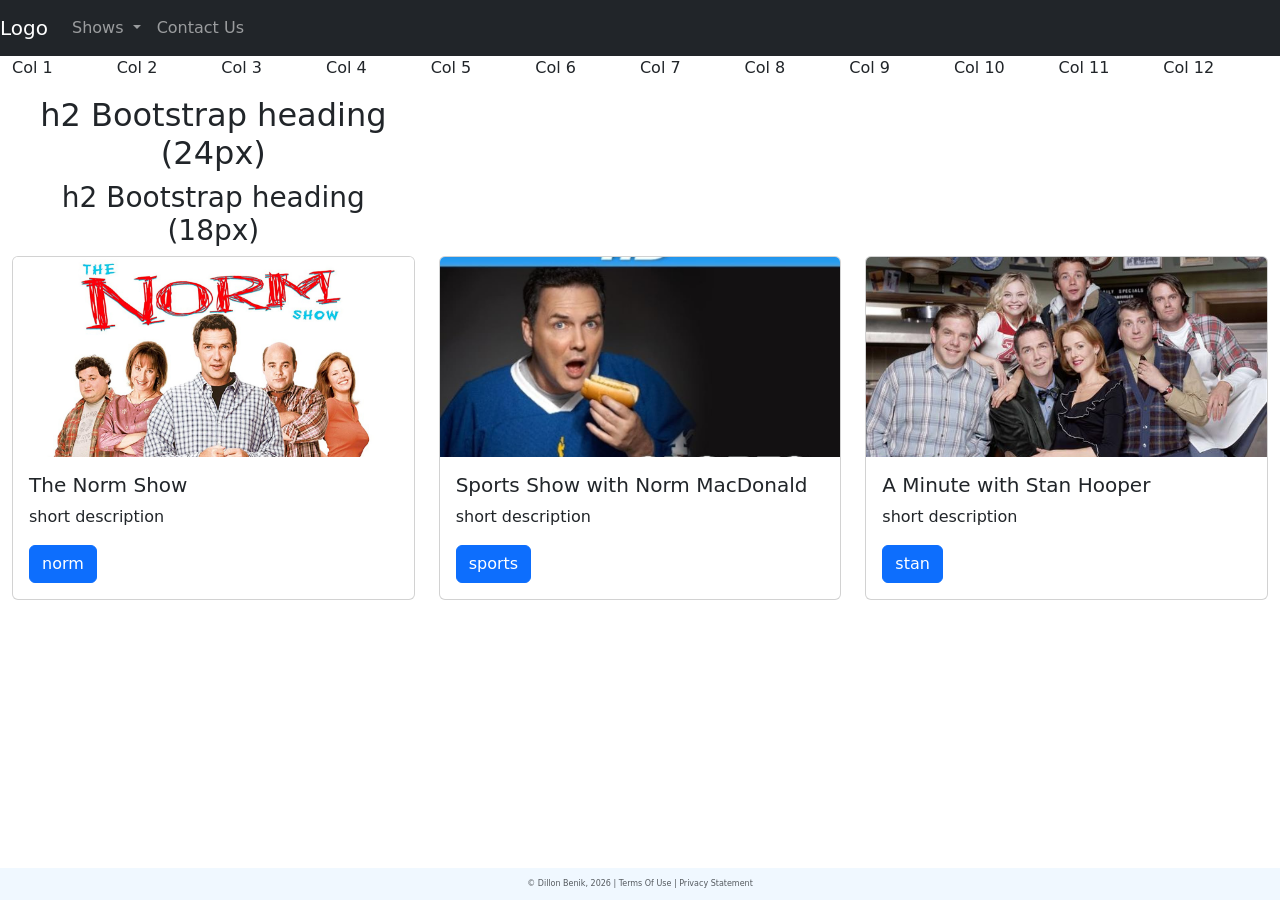
==== index.html @ 6edecae8 "testing CTRL-V'd video feed" ====
<!DOCTYPE html>
<html lang="en">
<head>
    <meta charset="UTF-8">
    <title>My First Bootstrap Page</title>
    <!-- CSS only -->
    <link href="https://cdn.jsdelivr.net/npm/bootstrap@5.0.2/dist/css/bootstrap.min.css"
          rel="stylesheet"
          integrity="sha384-EVSTQN3/azprG1Anm3QDgpJLIm9Nao0Yz1ztcQTwFspd3yD65VohhpuuCOmLASjC"
          crossorigin="anonymous">
    <link href="css/main.css" rel="stylesheet">
    <link href="./style.css" rel="stylesheet">

</head>
<body>
<div class="container-fluid">
    <div class="row">
            <nav class="navbar navbar-expand-md
                    justify-content-start
                    bg-dark navbar-dark
                    col-12">

                <!-- Brand -->
                <a class="navbar-brand" href="./index.html">Logo</a>
                <!-- Responsive Button for the smaller menu -->
                <button class="navbar-toggler" type="button"
                        data-bs-toggle="collapse" data-bs-target="#collapsibleNavbar">
                    <span class="navbar-toggler-icon"></span>
                </button>
                <div class="collapse navbar-collapse" id="collapsibleNavbar">
                    <ul class="navbar-nav">
                         <!-- Dropdown -->
                        <li class="nav-item dropdown">
                            <a class="nav-link dropdown-toggle" href="#" id="navbardrop"
                               data-toggle="dropdown" role="button" data-bs-toggle="dropdown" aria-expanded="false">
                               Shows
                            </a>
                            <div class="dropdown-menu">
                                <a class="dropdown-item" href="./the_norm_show.html">The Norm Show</a>
                                <a class="dropdown-item" href="./sports_show.html">Sports Show with Norm Macdonald</a>
                                <a class="dropdown-item" href="./stan_hooper.html">A Minute with Stan Hooper</a>
                            </div>
                        </li>
                        <!-- Links -->
                        <li class="nav-item">
                            <a class="nav-link" href="./contact.html">Contact Us</a>
                        </li>
                    </ul>
                </div>
            </nav>
        <div class="row">
        <p class="col-1">Col 1</p>
        <p class="col-1">Col 2</p>
        <p class="col-1">Col 3</p>
        <p class="col-1">Col 4</p>
        <p class="col-1">Col 5</p>
        <p class="col-1">Col 6</p>
        <p class="col-1">Col 7</p>
        <p class="col-1">Col 8</p>
        <p class="col-1">Col 9</p>
        <p class="col-1">Col 10</p>
        <p class="col-1">Col 11</p>
        <p class="col-1">Col 12</p>
        </div>
    <div class="col-sm-4  text-center">
        <h2>h2 Bootstrap heading (24px)</h2>
        <h3>h2 Bootstrap heading (18px)</h3>
    </div>
            <div class="container">
                <div class="row g-4">
                <!-- C A R D S-->
                    <div class="col-12 col-md-6 col-lg-4"> <!--card1-->
                        <div class="card h-100">
                            <img src="./images/card-theNormShow.jpg" class="card-img-top" id="card-theNormShow">
                            <div class="card-body">
                                <h5 class="card-title">The Norm Show</h5>
                                <p class="card-text">short description</p>
                                <a href="./the_norm_show.html" class="btn btn-primary">norm</a>
                            </div>
                        </div>
                    </div>
                    <div class="col-12 col-md-6 col-lg-4"> <!--card2-->
                        <div class="card h-100">
                            <img src="./images/card-sportsShow.jpg" class="card-img-top" id="card-sportsShow">
                            <div class="card-body">
                                <h5 class="card-title">Sports Show with Norm MacDonald</h5>
                                <p class="card-text">short description</p>
                                <a href="./sports_show.html" class="btn btn-primary">sports</a>
                            </div>
                        </div>
                    </div>
                    <div class="col-12 col-md-6 col-lg-4"> <!--card3-->
                        <div class="card h-100">
                            <img src="./images/card-stanHooper.jpg" class="card-img-top" id="card-stanHooper">
                            <div class="card-body">
                                <h5 class="card-title">A Minute with Stan Hooper</h5>
                                <p class="card-text">short description</p>
                                <a href="./stan_hooper.html" class="btn btn-primary">stan</a>
                            </div>
                        </div>
                    </div>
                </div>
            </div>
    </div>
 <footer class="footer page-footer font-small ">
     <div class="container">
        <div class="row">
            <span class="text-muted">&copy; Dillon Benik, 2026 |  Terms Of Use  |  Privacy Statement</span>
        </div>
     </div>
  </footer>
</div>


    <!-- Javascript Bundle with Popper -->
<script src="https://cdn.jsdelivr.net/npm/bootstrap@5.0.2/dist/js/bootstrap.bundle.min.js"
        integrity="sha384-MrcW6ZMFYlzcLA8Nl+NtUVF0sA7MsXsP1UyJoMp4YLEuNSfAP+JcXn/tWtIaxVXM"
        crossorigin="anonymous">
</script>

</body>
</html>
---- css/main.css ----
.footer {
    position: fixed;
    left: 0;
    bottom: 0;
    width: 100%;
    background-color: aliceblue;
    color: white;
    text-align: center;
    padding: 10px;
    font-size: 0.5rem;
}
---- style.css ----
.card-img-top {
  height: 200px;
  object-fit: cover;
}

#card-theNormShow {
    object-position: top;
}

#card-sportsShow {
    object-position: 0% 20%;
}
#card-stanHooper {
    object-position: 0% 20%;
}

/* for video feeds*/
#feed {
    display: grid;
    grid-template-columns: repeat(auto-fill, minmax(260px, 1fr));
    gap: 20px;
    padding: 20px;
}
.video-card img { width: 100%; border-radius: 6px; }
.video-card h3 { margin: 8px 0 4px; }
.video-card p { margin: 0; color: #555; }
.video-card a { text-decoration: none; color: inherit; }
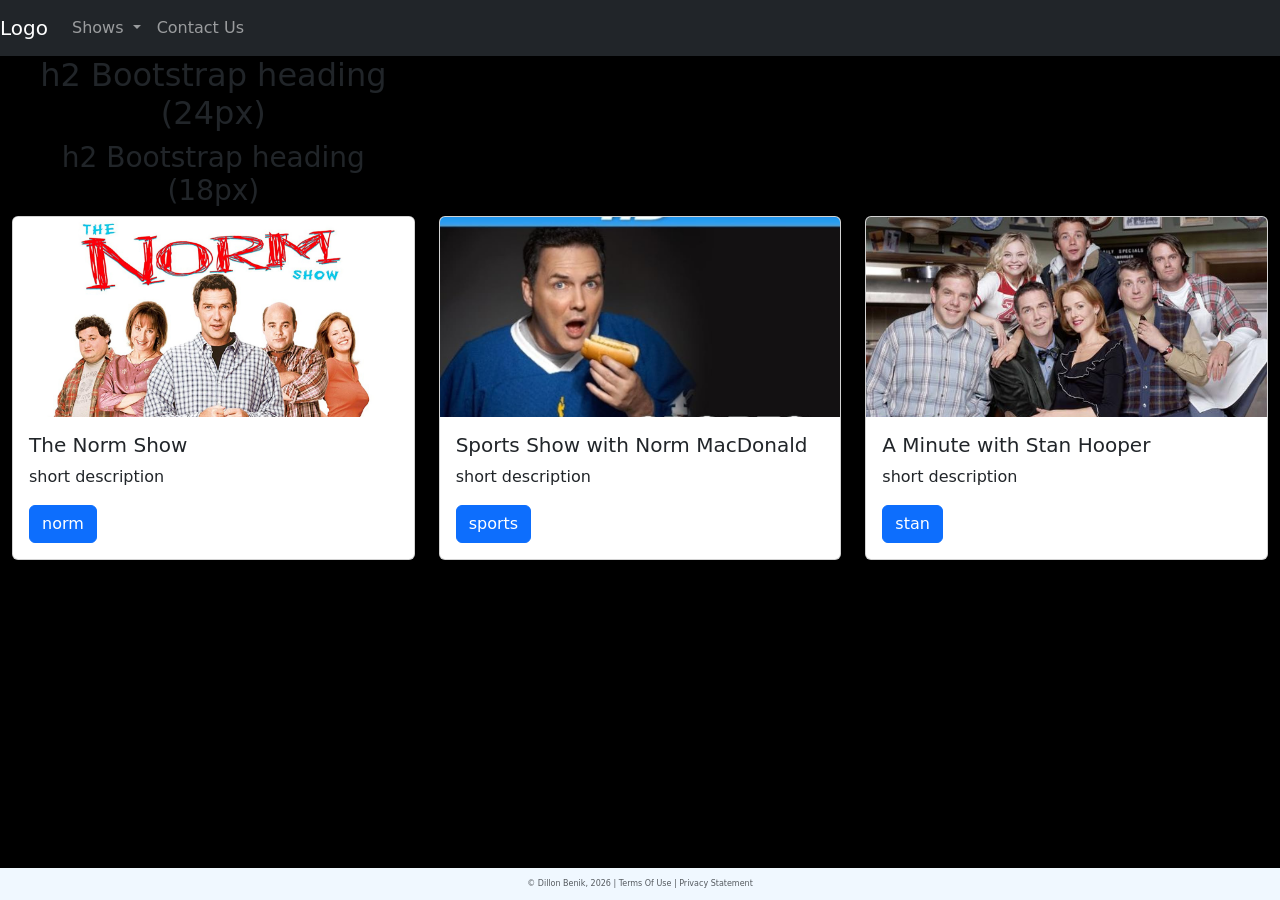
==== commit c02475e6: "loaded data" ====
--- a/index.html
+++ b/index.html
@@ -48,20 +48,7 @@
                     </ul>
                 </div>
             </nav>
-        <div class="row">
-        <p class="col-1">Col 1</p>
-        <p class="col-1">Col 2</p>
-        <p class="col-1">Col 3</p>
-        <p class="col-1">Col 4</p>
-        <p class="col-1">Col 5</p>
-        <p class="col-1">Col 6</p>
-        <p class="col-1">Col 7</p>
-        <p class="col-1">Col 8</p>
-        <p class="col-1">Col 9</p>
-        <p class="col-1">Col 10</p>
-        <p class="col-1">Col 11</p>
-        <p class="col-1">Col 12</p>
-        </div>
+            
     <div class="col-sm-4  text-center">
         <h2>h2 Bootstrap heading (24px)</h2>
         <h3>h2 Bootstrap heading (18px)</h3>
--- a/style.css
+++ b/style.css
@@ -1,3 +1,7 @@
+body {
+    background-color: black;
+}
+
 .card-img-top {
   height: 200px;
   object-fit: cover;
@@ -16,12 +20,25 @@
 
 /* for video feeds*/
 #feed {
+    /*
     display: grid;
     grid-template-columns: repeat(auto-fill, minmax(260px, 1fr));
     gap: 20px;
     padding: 20px;
+    */
+    width: 25%;
+    margin: 0 auto;
+    
 }
-.video-card img { width: 100%; border-radius: 6px; }
+.video-card {
+    background-color: rgb(39, 92, 152);
+    padding: .75% .75%;
+    border-radius: 20px;
+    margin: 1rem;
+}
+
+/*
 .video-card h3 { margin: 8px 0 4px; }
 .video-card p { margin: 0; color: #555; }
-.video-card a { text-decoration: none; color: inherit; }+.video-card a { text-decoration: none; color: inherit; }
+*/
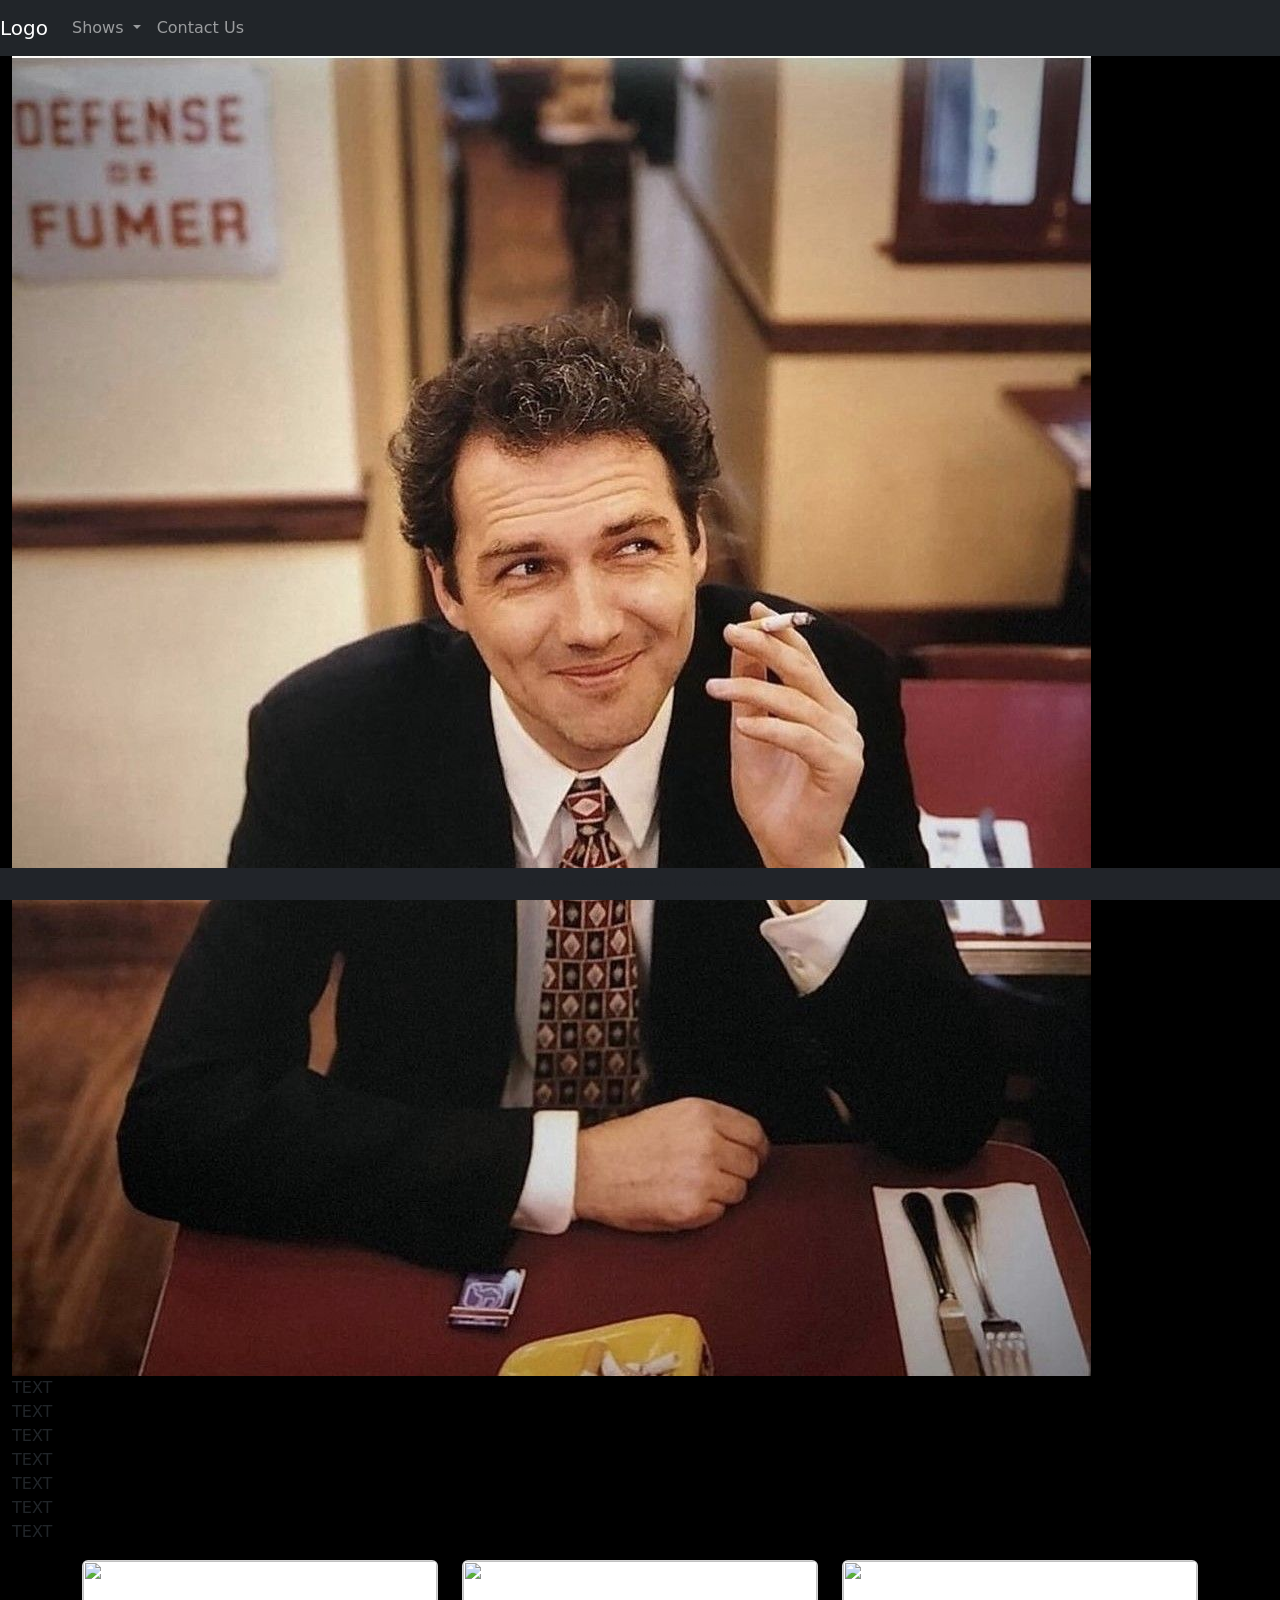
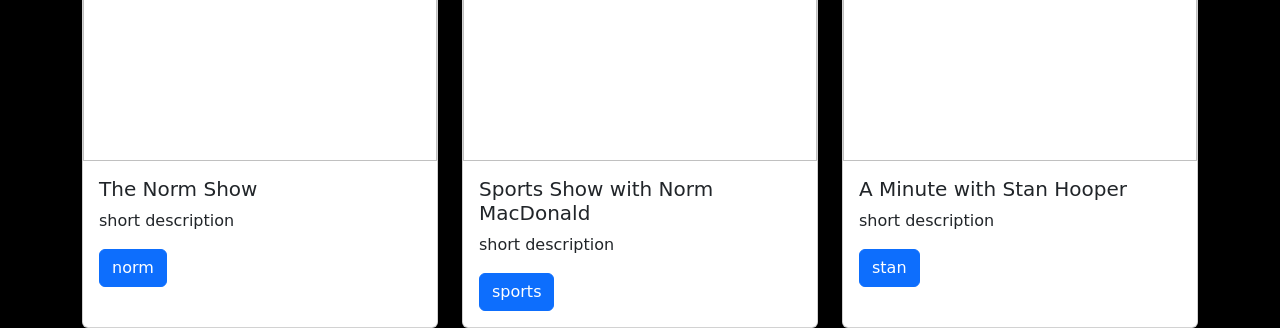
==== commit d7299c67: "nearly complete, but i disklike cards" ====
--- a/index.html
+++ b/index.html
@@ -2,7 +2,7 @@
 <html lang="en">
 <head>
     <meta charset="UTF-8">
-    <title>My First Bootstrap Page</title>
+    <title>Norm Archive | Homepage</title>
     <!-- CSS only -->
     <link href="https://cdn.jsdelivr.net/npm/bootstrap@5.0.2/dist/css/bootstrap.min.css"
           rel="stylesheet"
@@ -13,8 +13,10 @@
 
 </head>
 <body>
-<div class="container-fluid">
-    <div class="row">
+    <div class="container-fluid">
+
+        <!-- NAVIGATION -->
+        <div class="row">
             <nav class="navbar navbar-expand-md
                     justify-content-start
                     bg-dark navbar-dark
@@ -29,11 +31,11 @@
                 </button>
                 <div class="collapse navbar-collapse" id="collapsibleNavbar">
                     <ul class="navbar-nav">
-                         <!-- Dropdown -->
+                        <!-- Dropdown -->
                         <li class="nav-item dropdown">
                             <a class="nav-link dropdown-toggle" href="#" id="navbardrop"
-                               data-toggle="dropdown" role="button" data-bs-toggle="dropdown" aria-expanded="false">
-                               Shows
+                            data-toggle="dropdown" role="button" data-bs-toggle="dropdown" aria-expanded="false">
+                            Shows
                             </a>
                             <div class="dropdown-menu">
                                 <a class="dropdown-item" href="./the_norm_show.html">The Norm Show</a>
@@ -48,55 +50,63 @@
                     </ul>
                 </div>
             </nav>
-            
-    <div class="col-sm-4  text-center">
-        <h2>h2 Bootstrap heading (24px)</h2>
-        <h3>h2 Bootstrap heading (18px)</h3>
-    </div>
-            <div class="container">
-                <div class="row g-4">
-                <!-- C A R D S-->
-                    <div class="col-12 col-md-6 col-lg-4"> <!--card1-->
-                        <div class="card h-100">
-                            <img src="./images/card-theNormShow.jpg" class="card-img-top" id="card-theNormShow">
-                            <div class="card-body">
-                                <h5 class="card-title">The Norm Show</h5>
-                                <p class="card-text">short description</p>
-                                <a href="./the_norm_show.html" class="btn btn-primary">norm</a>
-                            </div>
+        </div>
+        <!--
+        <div class="col-sm-4  text-center">
+            <h2>h2 Bootstrap heading (24px)</h2>
+            <h3>h2 Bootstrap heading (18px)</h3>
+        </div>--> 
+
+        <!-- HEADER -->
+        <div id="header">
+            <div id="index_imgHeader"><img src="./images/normette.jpg"></div>
+            <div><p>TEXT<br>TEXT<br>TEXT<br>TEXT<br>TEXT<br>TEXT<br>TEXT</p></div>
+        </div>
+        
+        <div class="container">
+            <div class="row g-4">
+            <!-- C A R D S-->
+                <div class="col-12 col-md-6 col-lg-4"> <!--card1-->
+                    <div class="card h-100">
+                        <img src="./images/card-theNormShow.jpg" class="card-img-top" id="card-theNormShow">
+                        <div class="card-body">
+                            <h5 class="card-title">The Norm Show</h5>
+                            <p class="card-text">short description</p>
+                            <a href="./the_norm_show.html" class="btn btn-primary">norm</a>
                         </div>
                     </div>
-                    <div class="col-12 col-md-6 col-lg-4"> <!--card2-->
-                        <div class="card h-100">
-                            <img src="./images/card-sportsShow.jpg" class="card-img-top" id="card-sportsShow">
-                            <div class="card-body">
-                                <h5 class="card-title">Sports Show with Norm MacDonald</h5>
-                                <p class="card-text">short description</p>
-                                <a href="./sports_show.html" class="btn btn-primary">sports</a>
-                            </div>
+                </div>
+                <div class="col-12 col-md-6 col-lg-4"> <!--card2-->
+                    <div class="card h-100">
+                        <img src="./images/card-sportsShow.jpg" class="card-img-top" id="card-sportsShow">
+                        <div class="card-body">
+                            <h5 class="card-title">Sports Show with Norm MacDonald</h5>
+                            <p class="card-text">short description</p>
+                            <a href="./sports_show.html" class="btn btn-primary">sports</a>
                         </div>
                     </div>
-                    <div class="col-12 col-md-6 col-lg-4"> <!--card3-->
-                        <div class="card h-100">
-                            <img src="./images/card-stanHooper.jpg" class="card-img-top" id="card-stanHooper">
-                            <div class="card-body">
-                                <h5 class="card-title">A Minute with Stan Hooper</h5>
-                                <p class="card-text">short description</p>
-                                <a href="./stan_hooper.html" class="btn btn-primary">stan</a>
-                            </div>
+                </div>
+                <div class="col-12 col-md-6 col-lg-4"> <!--card3-->
+                    <div class="card h-100">
+                        <img src="./images/card-stanHooper.jpg" class="card-img-top" id="card-stanHooper">
+                        <div class="card-body">
+                            <h5 class="card-title">A Minute with Stan Hooper</h5>
+                            <p class="card-text">short description</p>
+                            <a href="./stan_hooper.html" class="btn btn-primary">stan</a>
                         </div>
                     </div>
                 </div>
             </div>
-    </div>
- <footer class="footer page-footer font-small ">
-     <div class="container">
-        <div class="row">
-            <span class="text-muted">&copy; Dillon Benik, 2026 |  Terms Of Use  |  Privacy Statement</span>
         </div>
-     </div>
-  </footer>
-</div>
+        
+        <footer class="footer page-footer font-small ">
+            <div class="container">
+                <div class="row">
+                    <span class="text-muted">&copy; Dillon Benik, 2026 |  Terms Of Use  |  Privacy Statement</span>
+                </div>
+            </div>
+        </footer>
+        </div>
 
 
     <!-- Javascript Bundle with Popper -->
--- a/style.css
+++ b/style.css
@@ -1,5 +1,41 @@
+@font-face {
+  font-family: "Comic Sans Custom";
+  src: url("fonts/comic.ttf") format("truetype");
+  font-weight: 400;
+  font-style: normal;
+  font-display: swap;
+}
+
 body {
     background-color: black;
+}
+
+.hero {
+  gap: clamp(0.5rem, 8vw, 8rem); 
+}
+.hero-img {
+  flex: 0 1 380px;  
+  min-width: 0;
+  height: auto;
+}
+.hero-text {
+  color: white;
+  flex: 1 1 0;
+  min-width: 0;
+  max-width: 700px;
+}
+
+.hero-text h1 {
+    font-family: "Comic Sans Custom", "Comic Sans MS";
+    font-size: clamp(1.5rem, 4.5vw, 4.5rem);
+}
+.hero-text p {
+    font-family: Arial;
+    font-size: clamp(0.9rem, 1.6vw, 1.5rem);
+}
+
+.page {
+  padding-inline: clamp(0.5rem, 20vw - 4rem, 15vw);
 }
 
 .card-img-top {
@@ -18,27 +54,22 @@
     object-position: 0% 20%;
 }
 
-/* for video feeds*/
-#feed {
-    /*
-    display: grid;
-    grid-template-columns: repeat(auto-fill, minmax(260px, 1fr));
-    gap: 20px;
-    padding: 20px;
-    */
-    width: 25%;
-    margin: 0 auto;
-    
+.footer {
+    background-color: #212429;
 }
-.video-card {
-    background-color: rgb(39, 92, 152);
-    padding: .75% .75%;
-    border-radius: 20px;
-    margin: 1rem;
+.footer span {
+    color: white;
 }
 
-/*
-.video-card h3 { margin: 8px 0 4px; }
-.video-card p { margin: 0; color: #555; }
-.video-card a { text-decoration: none; color: inherit; }
-*/+/* for video feeds*/
+.table-wrap {
+    max-width: 20%;
+    margin: 0 auto;
+    min-width: 300px;
+}
+.id {
+    color: rgba(255, 255, 255, 0.698);
+}
+.title {
+    min-width: 200px;
+}
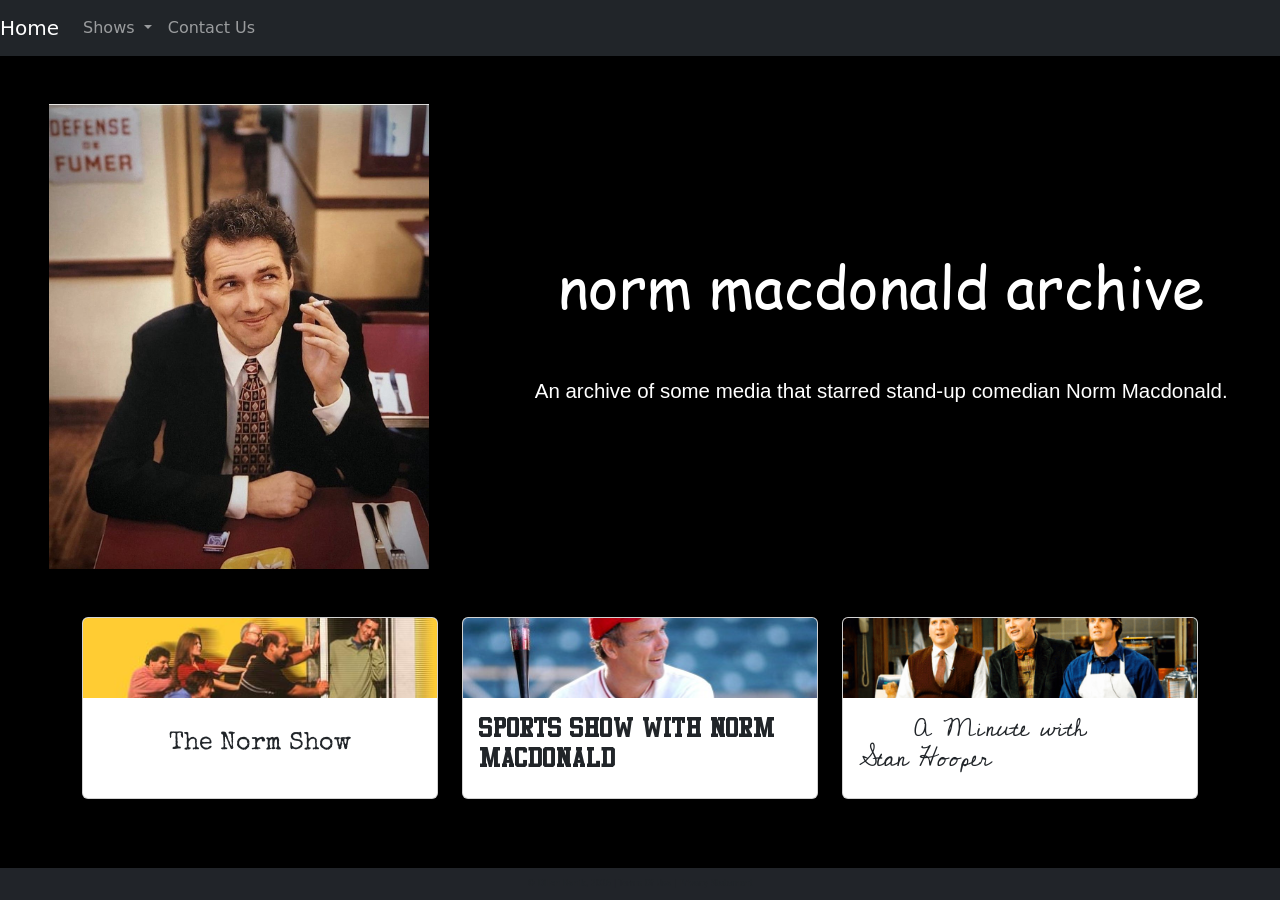
==== commit 2f234686: "criteria meeter" ====
--- a/index.html
+++ b/index.html
@@ -23,7 +23,7 @@
                     col-12">
 
                 <!-- Brand -->
-                <a class="navbar-brand" href="./index.html">Logo</a>
+                <a class="navbar-brand" href="./index.html">Home</a>
                 <!-- Responsive Button for the smaller menu -->
                 <button class="navbar-toggler" type="button"
                         data-bs-toggle="collapse" data-bs-target="#collapsibleNavbar">
@@ -51,54 +51,60 @@
                 </div>
             </nav>
         </div>
-        <!--
-        <div class="col-sm-4  text-center">
-            <h2>h2 Bootstrap heading (24px)</h2>
-            <h3>h2 Bootstrap heading (18px)</h3>
-        </div>--> 
 
-        <!-- HEADER -->
-        <div id="header">
-            <div id="index_imgHeader"><img src="./images/normette.jpg"></div>
-            <div><p>TEXT<br>TEXT<br>TEXT<br>TEXT<br>TEXT<br>TEXT<br>TEXT</p></div>
-        </div>
-        
-        <div class="container">
-            <div class="row g-4">
-            <!-- C A R D S-->
-                <div class="col-12 col-md-6 col-lg-4"> <!--card1-->
-                    <div class="card h-100">
-                        <img src="./images/card-theNormShow.jpg" class="card-img-top" id="card-theNormShow">
-                        <div class="card-body">
-                            <h5 class="card-title">The Norm Show</h5>
-                            <p class="card-text">short description</p>
-                            <a href="./the_norm_show.html" class="btn btn-primary">norm</a>
+        <br>
+        <br>
+        <div id="outer">
+            <div id="main">
+
+                <section class="hero d-flex justify-content-center align-items-center">
+                    <img src="./images/normette.jpg" class="hero-img" alt="Norm Macdonald Header">
+                    <div class="hero-text text-center">
+                        <h1>norm macdonald archive</h1>
+                        <br><br>
+                        <p>An archive of some media that starred stand-up comedian Norm Macdonald.</p>
+                    </div>
+                </section>
+                <br>
+                <br>
+
+                <!-- CARDS -->
+                <div id="lower" class="container">
+                    <div class="row g-4">
+                        <div class="col-12 col-md-6 col-lg-4"> <!--card1-->
+                            <a href="./the_norm_show.html" class="card h-100 text-reset text-decoration-none">
+                                <img src="./images/card-the_norm_show.jpg" class="card-img-top" id="card-theNormShow" alt="The Norm Show">
+                                <div class="card-body">
+                                    <h5 id="card-theNormShow-title" class="card-title">The Norm Show</h5>
+                                    <!--<p class="card-text">This ABC sitcom follows Norm Henderson, a former pro hockey player who ends up working as a social worker, with Norm's dry, deadpan humor at the center of every episode.</p>-->
+                                </div>
+                            </a>
+                        </div>
+                        <div class="col-12 col-md-6 col-lg-4"> <!--card2-->
+                            <a href="./sports_show.html" class="card h-100 text-reset text-decoration-none">
+                                <img src="./images/card-sports_show.jpg" class="card-img-top" id="card-sportsShow" alt="Sports Show with Norm MacDonald">
+                                <div class="card-body">
+                                    <h5 id="card-sportsShow-title" class="card-title">Sports Show with Norm MacDonald</h5>
+                                    <!--<p class="card-text">In this short-lived Comedy Central series, Norm hosted a sports-themed talk show that mixed interviews with athletes and fellow comedians, along with his trademark tangents.</p>-->
+                                </div>
+                            </a>
+                        </div>
+                        <div class="col-12 col-md-6 col-lg-4"> <!--card3-->
+                            <a href="./stan_hooper.html" class="card h-100 text-reset text-decoration-none">
+                                <img src="./images/card-stan_hooper.png" class="card-img-top" id="card-stanHooper" alt="A Minute with Stan Hooper">
+                                <div class="card-body">
+                                    <h5 id="card-stanHooper-title" class="card-title">&nbsp&nbsp&nbsp&nbsp&nbspA Minute with <br>Stan Hooper</h5>
+                                    <!--<p class="card-text">This Fox sitcom stars Norm as Stan Hooper, a TV news commentator who moves his family from New York City to small-town America, where his big-city sensibility clashes with the locals.</p>-->
+                                </div>
+                            </a>
                         </div>
                     </div>
                 </div>
-                <div class="col-12 col-md-6 col-lg-4"> <!--card2-->
-                    <div class="card h-100">
-                        <img src="./images/card-sportsShow.jpg" class="card-img-top" id="card-sportsShow">
-                        <div class="card-body">
-                            <h5 class="card-title">Sports Show with Norm MacDonald</h5>
-                            <p class="card-text">short description</p>
-                            <a href="./sports_show.html" class="btn btn-primary">sports</a>
-                        </div>
-                    </div>
-                </div>
-                <div class="col-12 col-md-6 col-lg-4"> <!--card3-->
-                    <div class="card h-100">
-                        <img src="./images/card-stanHooper.jpg" class="card-img-top" id="card-stanHooper">
-                        <div class="card-body">
-                            <h5 class="card-title">A Minute with Stan Hooper</h5>
-                            <p class="card-text">short description</p>
-                            <a href="./stan_hooper.html" class="btn btn-primary">stan</a>
-                        </div>
-                    </div>
-                </div>
-            </div>
-        </div>
+            </div> <!-- end main -->
+        </div> <!-- end outer -->
+        <br><br>
         
+        <!-- FOOTER -->
         <footer class="footer page-footer font-small ">
             <div class="container">
                 <div class="row">
@@ -106,7 +112,8 @@
                 </div>
             </div>
         </footer>
-        </div>
+
+    </div>
 
 
     <!-- Javascript Bundle with Popper -->
--- a/style.css
+++ b/style.css
@@ -1,6 +1,30 @@
 @font-face {
   font-family: "Comic Sans Custom";
-  src: url("fonts/comic.ttf") format("truetype");
+  src: url("./fonts/Comic_Sans_MS.ttf") format("truetype");
+  font-weight: 400;
+  font-style: normal;
+  font-display: swap;
+}
+
+@font-face {
+  font-family: "Athletic";
+  src: url("./fonts/Athletic.TTF") format("truetype");
+  font-weight: 400;
+  font-style: normal;
+  font-display: swap;
+}
+
+@font-face {
+  font-family: "Cedarville Cursive";
+  src: url("./fonts/CedarvilleCursive-Regular.ttf") format("truetype");
+  font-weight: 400;
+  font-style: normal;
+  font-display: swap;
+}
+
+@font-face {
+  font-family: "Special Elite";
+  src: url("./fonts/SpecialElite-Regular.ttf") format("truetype");
   font-weight: 400;
   font-style: normal;
   font-display: swap;
@@ -39,19 +63,22 @@
 }
 
 .card-img-top {
-  height: 200px;
+  height: 80px;
   object-fit: cover;
 }
 
-#card-theNormShow {
-    object-position: top;
-}
+#card-theNormShow {object-position: 0% 30%;}
+#card-sportsShow {object-position: 0% 20%;}
+#card-stanHooper {object-position: 0% 20%;}
 
-#card-sportsShow {
-    object-position: 0% 20%;
-}
-#card-stanHooper {
-    object-position: 0% 20%;
+#card-theNormShow-title { font-family: "Special Elite", monospace; font-size: 25px;}
+#card-sportsShow-title  { font-family: "Athletic", sans-serif; font-size: 25px;}
+#card-stanHooper-title  { font-family: "Cedarville Cursive", cursive; font-size: 25px;}
+
+#card-theNormShow ~ div {
+  display: flex;
+  align-items: center;      
+  justify-content: center; 
 }
 
 .footer {
@@ -73,3 +100,8 @@
 .title {
     min-width: 200px;
 }
+
+/*contact*/
+label {
+  color: rgba(255, 255, 255, 0.777);
+}
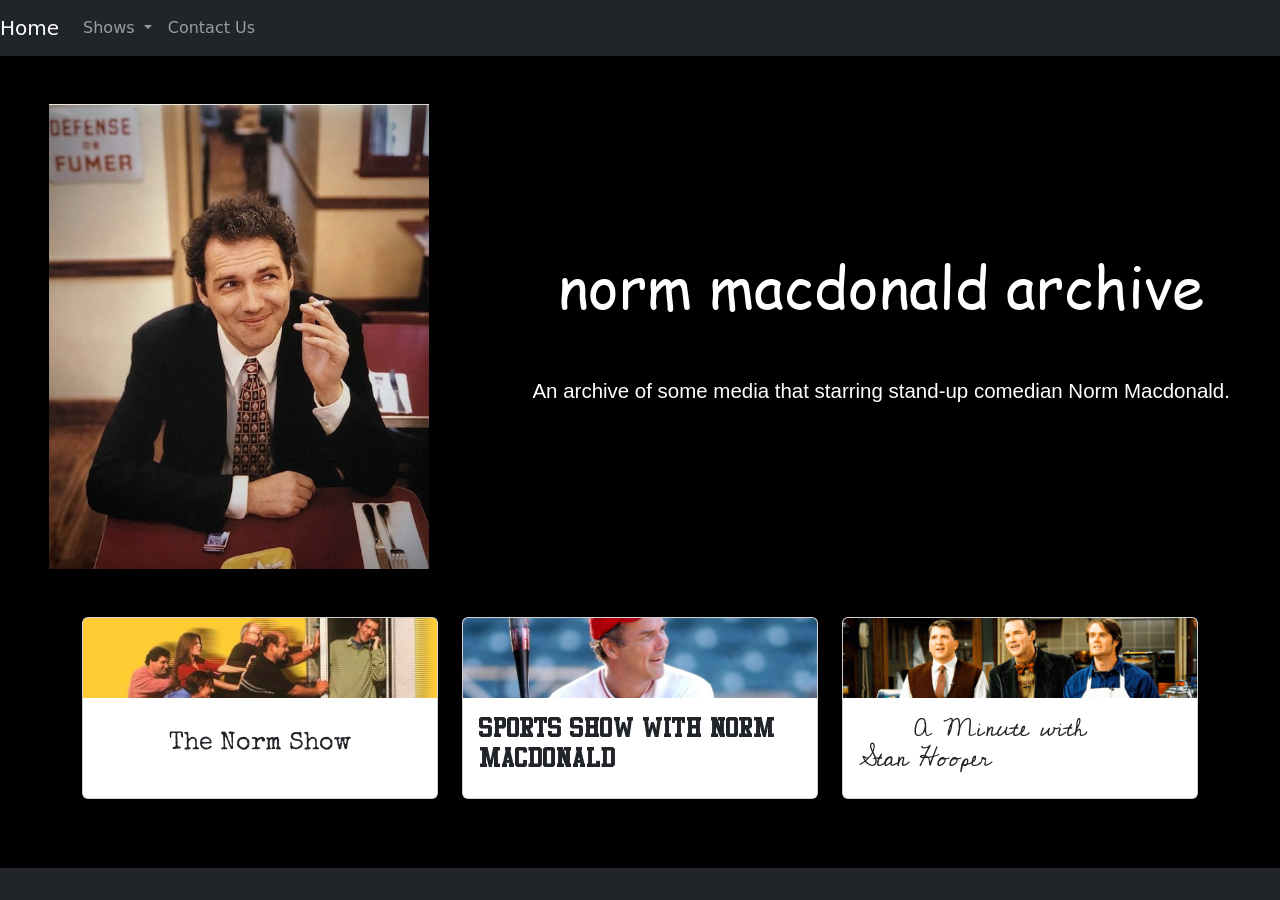
==== commit dc0ed9ab: "minor corrections" ====
--- a/index.html
+++ b/index.html
@@ -62,7 +62,7 @@
                     <div class="hero-text text-center">
                         <h1>norm macdonald archive</h1>
                         <br><br>
-                        <p>An archive of some media that starred stand-up comedian Norm Macdonald.</p>
+                        <p>An archive of some media that starring stand-up comedian Norm Macdonald.</p>
                     </div>
                 </section>
                 <br>
--- a/style.css
+++ b/style.css
@@ -69,7 +69,7 @@
 
 #card-theNormShow {object-position: 0% 30%;}
 #card-sportsShow {object-position: 0% 20%;}
-#card-stanHooper {object-position: 0% 20%;}
+#card-stanHooper {object-position: 0% 10%;}
 
 #card-theNormShow-title { font-family: "Special Elite", monospace; font-size: 25px;}
 #card-sportsShow-title  { font-family: "Athletic", sans-serif; font-size: 25px;}
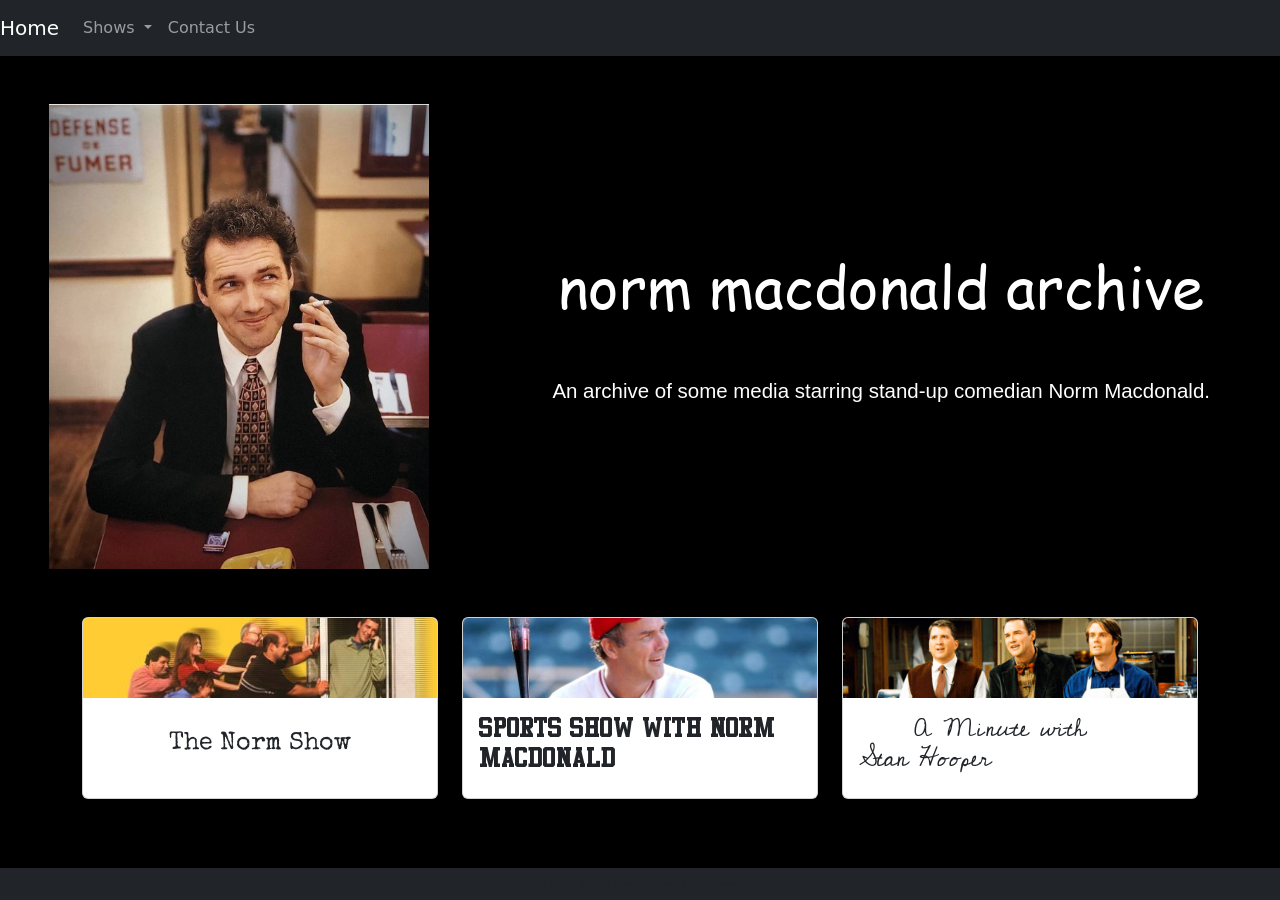
==== commit eb435a93: "minor corrections" ====
--- a/index.html
+++ b/index.html
@@ -62,7 +62,7 @@
                     <div class="hero-text text-center">
                         <h1>norm macdonald archive</h1>
                         <br><br>
-                        <p>An archive of some media that starring stand-up comedian Norm Macdonald.</p>
+                        <p>An archive of some media starring stand-up comedian Norm Macdonald.</p>
                     </div>
                 </section>
                 <br>
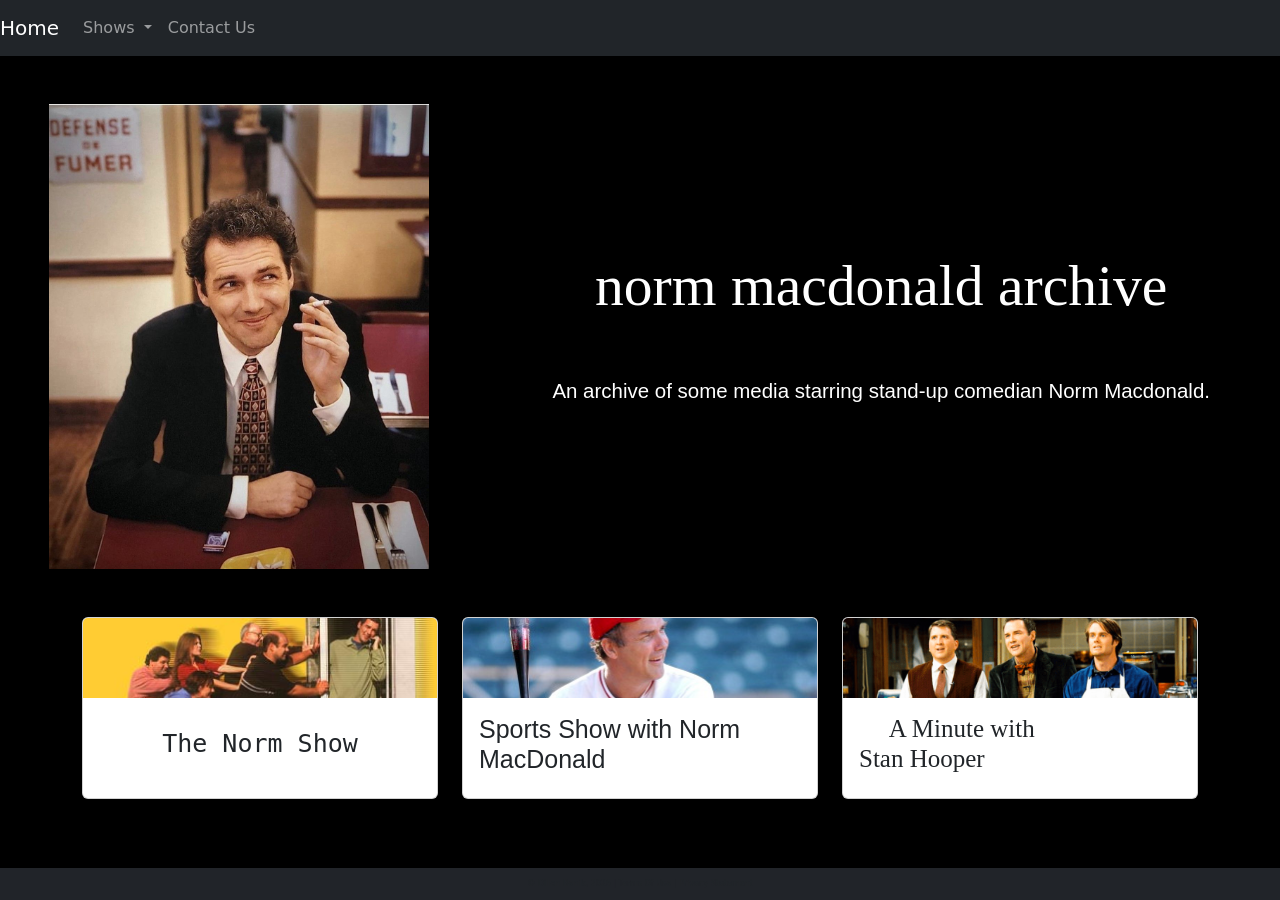
==== commit 6d1a6f85: "final version for IS117" ====
--- a/index.html
+++ b/index.html
@@ -8,9 +8,9 @@
           rel="stylesheet"
           integrity="sha384-EVSTQN3/azprG1Anm3QDgpJLIm9Nao0Yz1ztcQTwFspd3yD65VohhpuuCOmLASjC"
           crossorigin="anonymous">
-    <link href="css/main.css" rel="stylesheet">
-    <link href="./style.css" rel="stylesheet">
-
+    <link href="./css/main.css" rel="stylesheet">
+    <link href="./css/style.css" rel="stylesheet">
+    
 </head>
 <body>
     <div class="container-fluid">
--- a/css/style.css
+++ b/css/style.css
@@ -0,0 +1,107 @@
+@font-face {
+  font-family: "Comic Sans Custom";
+  src: url("./fonts/Comic_Sans_MS.ttf") format("truetype");
+  font-weight: 400;
+  font-style: normal;
+  font-display: swap;
+}
+
+@font-face {
+  font-family: "Athletic";
+  src: url("./fonts/Athletic.TTF") format("truetype");
+  font-weight: 400;
+  font-style: normal;
+  font-display: swap;
+}
+
+@font-face {
+  font-family: "Cedarville Cursive";
+  src: url("./fonts/CedarvilleCursive-Regular.ttf") format("truetype");
+  font-weight: 400;
+  font-style: normal;
+  font-display: swap;
+}
+
+@font-face {
+  font-family: "Special Elite";
+  src: url("./fonts/SpecialElite-Regular.ttf") format("truetype");
+  font-weight: 400;
+  font-style: normal;
+  font-display: swap;
+}
+
+body {
+    background-color: black;
+}
+
+.hero {
+  gap: clamp(0.5rem, 8vw, 8rem); 
+}
+.hero-img {
+  flex: 0 1 380px;  
+  min-width: 0;
+  height: auto;
+}
+.hero-text {
+  color: white;
+  flex: 1 1 0;
+  min-width: 0;
+  max-width: 700px;
+}
+
+.hero-text h1 {
+    font-family: "Comic Sans Custom", "Comic Sans MS";
+    font-size: clamp(1.5rem, 4.5vw, 4.5rem);
+}
+.hero-text p {
+    font-family: Arial;
+    font-size: clamp(0.9rem, 1.6vw, 1.5rem);
+}
+
+.page {
+  padding-inline: clamp(0.5rem, 20vw - 4rem, 15vw);
+}
+
+.card-img-top {
+  height: 80px;
+  object-fit: cover;
+}
+
+#card-theNormShow {object-position: 0% 30%;}
+#card-sportsShow {object-position: 0% 20%;}
+#card-stanHooper {object-position: 0% 10%;}
+
+#card-theNormShow-title { font-family: "Special Elite", monospace; font-size: 25px;}
+#card-sportsShow-title  { font-family: "Athletic", sans-serif; font-size: 25px;}
+#card-stanHooper-title  { font-family: "Cedarville Cursive", cursive; font-size: 25px;}
+
+#card-theNormShow ~ div {
+  display: flex;
+  align-items: center;      
+  justify-content: center; 
+}
+
+.footer {
+    background-color: #212429;
+}
+.footer span {
+    color: white;
+}
+
+/* for video feeds*/
+.table-wrap {
+    max-width: 20%;
+    margin: 0 auto;
+    min-width: 300px;
+}
+.id {
+    color: rgba(255, 255, 255, 0.698);
+}
+.title {
+    min-width: 200px;
+}
+
+/*contact*/
+label {
+  color: rgba(255, 255, 255, 0.777);
+}
